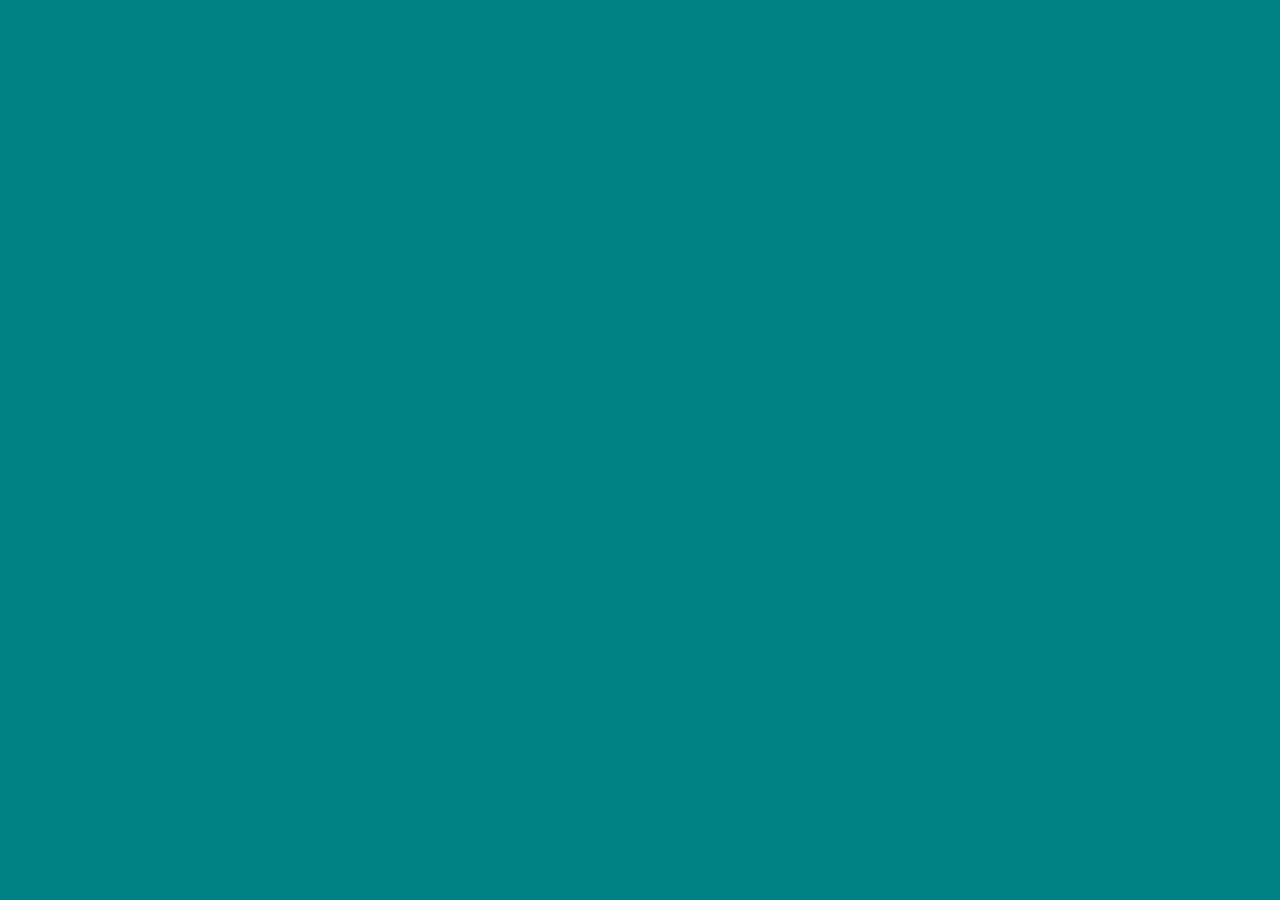
==== 2020-10-12 Text Animation/index.html @ 243e6b27 "initial commit" ====
<!DOCTYPE html>
<html lang="en">

<head>
    <meta charset="UTF-8">
    <meta name="viewport" content="width=device-width, initial-scale=1.0">
    <link rel="stylesheet" href="styles.css">
    <title>Text Animation</title>
    <script>
    document.write('<script src="http://' + (location.host || 'localhost').split(':')[0] + ':35729/livereload.js?snipver=1"></' + 'script>')
    </script>
    <link href="https://fonts.googleapis.com/css2?family=Staatliches&display=swap" rel="stylesheet">
</head>

<body>
    <!--     <svg width="80%" viewBox="0 0 77 25" fill="none" xmlns="http://www.w3.org/2000/svg" class="title2">
        <path d="M12.6 23L8.22 15.05H6.99V23H1.86V1.94H10.47C12.13 1.94 13.54 2.23 14.7 2.81C15.88 3.39 16.76 4.19 17.34 5.21C17.92 6.21 18.21 7.33 18.21 8.57C18.21 9.97 17.81 11.22 17.01 12.32C16.23 13.42 15.07 14.2 13.53 14.66L18.39 23H12.6ZM6.99 11.42H10.17C11.11 11.42 11.81 11.19 12.27 10.73C12.75 10.27 12.99 9.62 12.99 8.78C12.99 7.98 12.75 7.35 12.27 6.89C11.81 6.43 11.11 6.2 10.17 6.2H6.99V11.42Z"/>
        <path d="M26.5603 1.94V23H21.4303V1.94H26.5603Z" />
        <path d="M37.898 23.21C36.358 23.21 34.978 22.96 33.758 22.46C32.538 21.96 31.558 21.22 30.818 20.24C30.098 19.26 29.718 18.08 29.678 16.7H35.138C35.218 17.48 35.488 18.08 35.948 18.5C36.408 18.9 37.008 19.1 37.748 19.1C38.508 19.1 39.108 18.93 39.548 18.59C39.988 18.23 40.208 17.74 40.208 17.12C40.208 16.6 40.028 16.17 39.668 15.83C39.328 15.49 38.898 15.21 38.378 14.99C37.878 14.77 37.158 14.52 36.218 14.24C34.858 13.82 33.748 13.4 32.888 12.98C32.028 12.56 31.288 11.94 30.668 11.12C30.048 10.3 29.738 9.23 29.738 7.91C29.738 5.95 30.448 4.42 31.868 3.32C33.288 2.2 35.138 1.64 37.418 1.64C39.738 1.64 41.608 2.2 43.028 3.32C44.448 4.42 45.208 5.96 45.308 7.94H39.758C39.718 7.26 39.468 6.73 39.008 6.35C38.548 5.95 37.958 5.75 37.238 5.75C36.618 5.75 36.118 5.92 35.738 6.26C35.358 6.58 35.168 7.05 35.168 7.67C35.168 8.35 35.488 8.88 36.128 9.26C36.768 9.64 37.768 10.05 39.128 10.49C40.488 10.95 41.588 11.39 42.428 11.81C43.288 12.23 44.028 12.84 44.648 13.64C45.268 14.44 45.578 15.47 45.578 16.73C45.578 17.93 45.268 19.02 44.648 20C44.048 20.98 43.168 21.76 42.008 22.34C40.848 22.92 39.478 23.21 37.898 23.21Z" />
        <path d="M66.975 1.94V23H61.845V14.33H53.865V23H48.735V1.94H53.865V10.19H61.845V1.94H66.975Z"/>
        <path d="M75.8084 1.94V23H70.6784V1.94H75.8084Z" />        
    </svg>
 -->
    <svg class="title2" width="80%" viewBox="0 0 200 70" fill="none" xmlns="http://www.w3.org/2000/svg">
        <path d="M1.70996 18.9951C1.70996 19.4834 2.19824 20.1344 3.1748 20.9482C4.16764 21.762 4.66406 22.527 4.66406 23.2432V49H1.44141V16.2607V3.61426C1.42513 2.94694 1.38444 2.62956 1.31934 2.66211C1.2054 2.77604 1.12402 2.83301 1.0752 2.83301C1.02637 2.83301 1.02637 2.77604 1.0752 2.66211C1.12402 2.54818 1.15658 2.41797 1.17285 2.27148C1.17285 2.15755 1.12402 2.06803 1.02637 2.00293C0.928711 1.93783 0.928711 1.79134 1.02637 1.56348C1.15658 1.25423 1.32747 1.01009 1.53906 0.831055C1.65299 0.733398 1.75065 0.68457 1.83203 0.68457C2.01107 0.68457 2.15755 0.863607 2.27148 1.22168C2.30404 1.41699 2.28776 1.55534 2.22266 1.63672C2.125 1.75065 2.07617 1.88086 2.07617 2.02734C2.09245 2.32031 2.10059 2.54004 2.10059 2.68652C2.11686 3.02832 2.03548 3.1748 1.85645 3.12598L1.70996 18.9951Z" />
        <path d="M21.0479 29.2734H21.2432C25.1331 29.2734 27.6803 28.3457 28.8848 26.4902C29.5033 25.5299 29.8125 24.4476 29.8125 23.2432C29.8125 22.0876 29.5033 21.0296 28.8848 20.0693C28.2663 19.1253 27.4281 18.4417 26.3701 18.0186C25.3285 17.5954 23.6032 17.3838 21.1943 17.3838H15.0176V29.2246L21.0479 29.2734ZM70.7549 60.792C70.3968 60.792 70.1771 60.735 70.0957 60.6211C70.0469 60.5723 70.0225 60.5234 70.0225 60.4746C69.9736 60.3281 70.112 60.2223 70.4375 60.1572C70.3561 60.0921 64.9362 60.0352 54.1777 59.9863C51.8665 60.0026 50.0192 59.8968 48.6357 59.6689C45.9014 59.2132 43.11 58.1227 40.2617 56.3975C36.3066 53.7282 32.376 50.1637 28.4697 45.7041L17.0195 32.667H15.0176V48.9268H11.5508V13.9414H18.5088C22.3988 13.9414 25.0355 14.096 26.4189 14.4053C28.5674 14.9098 30.2764 15.9515 31.5459 17.5303C32.7992 19.1253 33.4258 21.0296 33.4258 23.2432C33.4258 27.2308 31.6924 29.9896 28.2256 31.5195C26.5492 32.2682 24.238 32.6507 21.292 32.667L29.6172 43.3115C34.321 49.0081 37.9098 52.8005 40.3838 54.6885C43.2158 56.7881 45.7793 58.1553 48.0742 58.79C49.7832 59.2946 51.8177 59.5469 54.1777 59.5469L70.5107 59.8154C70.5107 59.7178 70.1771 59.6364 69.5098 59.5713C69.526 59.4085 69.9411 59.3516 70.7549 59.4004C70.8851 59.4004 71.1455 59.3678 71.5361 59.3027C71.8291 59.2539 72.057 59.262 72.2197 59.3271C72.7406 59.5225 73.0091 59.7666 73.0254 60.0596C72.8789 59.9456 72.7406 59.8887 72.6104 59.8887C72.4801 59.8887 72.3581 59.9456 72.2441 60.0596C71.7721 60.5316 71.2757 60.7757 70.7549 60.792Z" />
        <path d="M40.2881 18.9951C40.2881 19.4834 40.7764 20.1344 41.7529 20.9482C42.7458 21.762 43.2422 22.527 43.2422 23.2432V49H40.0195V16.2607V3.61426C40.0033 2.94694 39.9626 2.62956 39.8975 2.66211C39.7835 2.77604 39.7021 2.83301 39.6533 2.83301C39.6045 2.83301 39.6045 2.77604 39.6533 2.66211C39.7021 2.54818 39.7347 2.41797 39.751 2.27148C39.751 2.15755 39.7021 2.06803 39.6045 2.00293C39.5068 1.93783 39.5068 1.79134 39.6045 1.56348C39.7347 1.25423 39.9056 1.01009 40.1172 0.831055C40.2311 0.733398 40.3288 0.68457 40.4102 0.68457C40.5892 0.68457 40.7357 0.863607 40.8496 1.22168C40.8822 1.41699 40.8659 1.55534 40.8008 1.63672C40.7031 1.75065 40.6543 1.88086 40.6543 2.02734C40.6706 2.32031 40.6787 2.54004 40.6787 2.68652C40.695 3.02832 40.6136 3.1748 40.4346 3.12598L40.2881 18.9951Z" />
        <path d="M91.0957 11.6709C91.2747 11.7523 91.3887 11.8499 91.4375 11.9639C91.291 11.9313 91.1364 11.915 90.9736 11.915C90.5179 11.915 90.0296 12.0452 89.5088 12.3057C88.7601 12.68 88.2962 12.8672 88.1172 12.8672C87.873 12.8672 87.751 12.8184 87.751 12.7207C87.7673 12.5254 87.8568 12.3789 88.0195 12.2812C83.625 12.0697 79.2223 12.0615 74.8115 12.2568C70.5146 12.4033 67.4222 11.9395 65.5342 10.8652C61.2861 8.4401 57.9902 7.29264 55.6465 7.42285C50.3242 7.4554 47.6549 10.2793 47.6387 15.8945C48.306 19.4915 49.3558 21.1924 50.7881 20.9971C51.2764 20.6227 51.6019 19.988 51.7646 19.0928C52.3018 17.0908 53.5794 15.5446 55.5977 14.4541C56.8997 13.7542 58.3158 13.4043 59.8457 13.4043C63.1497 13.4043 66.1771 15.2923 68.9277 19.0684L66.1201 21.2168C65.0622 19.8171 64.167 18.8242 63.4346 18.2383C62.3278 17.3757 61.1071 16.9443 59.7725 16.9443C58.4378 16.9443 57.3229 17.3431 56.4277 18.1406C55.4837 18.9544 55.0117 20.0205 55.0117 21.3389C55.0117 22.9014 55.7441 24.4069 57.209 25.8555C57.6322 26.2624 59.1214 27.418 61.6768 29.3223C64.0368 31.0638 65.7946 32.6344 66.9502 34.0342C68.6755 36.1175 69.5381 38.2497 69.5381 40.4307C69.5381 43.0511 68.5452 45.2728 66.5596 47.0957C64.639 48.8698 62.3604 49.7568 59.7236 49.7568C55.4105 49.7568 51.9193 47.3154 49.25 42.4326L52.2041 40.6748C54.2712 44.4671 56.6719 46.3633 59.4062 46.3633C61.9779 46.3633 63.8415 45.3704 64.9971 43.3848C65.5342 42.4733 65.8027 41.5049 65.8027 40.4795C65.8027 39.3239 65.4121 38.1927 64.6309 37.0859C63.6055 35.6211 61.7012 33.8551 58.918 31.7881C56.3464 29.7699 54.4339 28.1178 53.1807 26.832C49.2419 23.2839 47.1911 19.5973 47.0283 15.7725C47.0609 9.94564 49.9743 6.97526 55.7686 6.86133C58.2913 6.79622 61.5954 7.9681 65.6807 10.377C67.4385 11.4023 70.4495 11.8825 74.7139 11.8174C79.2549 11.6221 83.7633 11.6628 88.2393 11.9395C88.2393 11.8906 88.2393 11.8337 88.2393 11.7686C88.2393 11.6546 88.3695 11.557 88.6299 11.4756C89.4762 11.2965 90.2982 11.3617 91.0957 11.6709Z" />
        <path d="M115.978 34.2051L110.069 21.6074L104.112 34.2051H115.978ZM145.299 10.084C145.283 10.0514 145.25 10.0026 145.201 9.9375C145.136 9.83984 144.99 9.84798 144.762 9.96191C143.427 10.5316 142.564 10.6048 142.174 10.1816C142.076 10.0189 142.092 9.8724 142.223 9.74219C142.337 9.66081 142.394 9.61198 142.394 9.5957C141.889 9.38411 135.672 9.32715 123.741 9.4248C121.414 9.48991 119.29 9.80729 117.369 10.377C114.993 10.9954 112.958 10.2061 111.266 8.00879C110.745 7.30892 109.915 7.0485 108.775 7.22754C107.457 7.53678 106.741 8.42383 106.627 9.88867C106.578 10.849 107.058 11.3861 108.067 11.5C109.614 11.8581 110.525 12.7126 110.802 14.0635C110.688 14.3239 110.68 14.5924 110.777 14.8691L126.695 49H122.96L117.516 37.5742H102.55L97.1299 49H93.248L109.63 14.3564C110.118 13.1683 109.581 12.3464 108.019 11.8906C106.847 11.7441 106.269 11.0687 106.285 9.86426C106.383 8.23665 107.213 7.24382 108.775 6.88574C109.98 6.70671 110.891 7.00781 111.51 7.78906C113.089 9.90495 115.001 10.6618 117.247 10.0596C119.168 9.47363 121.316 9.16439 123.692 9.13184C135.672 9.13184 141.946 9.18066 142.516 9.27832C143.004 9.3597 143.419 9.40039 143.761 9.40039C143.972 9.40039 144.16 9.38411 144.322 9.35156C144.387 9.33529 144.444 9.32715 144.493 9.32715C144.688 9.32715 144.876 9.4248 145.055 9.62012C145.201 9.81543 145.283 9.97005 145.299 10.084Z" />
        <path d="M141.81 29.2734H142.005C145.895 29.2734 148.442 28.3457 149.646 26.4902C150.265 25.5299 150.574 24.4476 150.574 23.2432C150.574 22.0876 150.265 21.0296 149.646 20.0693C149.028 19.1253 148.19 18.4417 147.132 18.0186C146.09 17.5954 144.365 17.3838 141.956 17.3838H135.779V29.2246L141.81 29.2734ZM191.517 60.792C191.159 60.792 190.939 60.735 190.857 60.6211C190.809 60.5723 190.784 60.5234 190.784 60.4746C190.735 60.3281 190.874 60.2223 191.199 60.1572C191.118 60.0921 185.698 60.0352 174.939 59.9863C172.628 60.0026 170.781 59.8968 169.397 59.6689C166.663 59.2132 163.872 58.1227 161.023 56.3975C157.068 53.7282 153.138 50.1637 149.231 45.7041L137.781 32.667H135.779V48.9268H132.312V13.9414H139.271C143.16 13.9414 145.797 14.096 147.181 14.4053C149.329 14.9098 151.038 15.9515 152.308 17.5303C153.561 19.1253 154.188 21.0296 154.188 23.2432C154.188 27.2308 152.454 29.9896 148.987 31.5195C147.311 32.2682 145 32.6507 142.054 32.667L150.379 43.3115C155.083 49.0081 158.672 52.8005 161.146 54.6885C163.978 56.7881 166.541 58.1553 168.836 58.79C170.545 59.2946 172.579 59.5469 174.939 59.5469L191.272 59.8154C191.272 59.7178 190.939 59.6364 190.271 59.5713C190.288 59.4085 190.703 59.3516 191.517 59.4004C191.647 59.4004 191.907 59.3678 192.298 59.3027C192.591 59.2539 192.819 59.262 192.981 59.3271C193.502 59.5225 193.771 59.7666 193.787 60.0596C193.641 59.9456 193.502 59.8887 193.372 59.8887C193.242 59.8887 193.12 59.9456 193.006 60.0596C192.534 60.5316 192.037 60.7757 191.517 60.792Z" />
        <path d="M180.874 13.9414V17.5303H172.72V51.4902C172.687 52.7598 172.663 53.7282 172.646 54.3955C172.614 55.7139 172.858 57.5693 173.379 59.9619V59.9375C173.59 61.5977 173.338 62.4521 172.622 62.501C172.118 62.5173 171.808 62.4196 171.694 62.208C171.662 61.7686 171.434 61.5814 171.011 61.6465C170.506 61.972 170.01 62.0046 169.521 61.7441C168.757 61.2396 167.235 60.9548 164.956 60.8896C141.73 61.1012 127.668 61.0605 122.769 60.7676C123.68 60.4258 125.283 60.0596 127.578 59.6689L127.114 60.5479L138.101 60.6455C156.916 60.5153 166.689 60.3444 167.422 60.1328C169.57 59.8236 170.669 58.8307 170.718 57.1543C170.701 55.1035 170.116 53.7201 168.96 53.0039L168.936 17.5303H160.684V13.9414H180.874Z" />
    </svg>
</body>

</html>
---- 2020-10-12 Text Animation/styles.css ----
*,
*::before,
*::after {
    margin: 0;
    padding: 0;
    box-sizing: border-box;
}


:root {
    --curved-shadow: 0 2px 18px rgba(0, 0, 0, 0.5);
    --box-size: 600px;
    --delay: 300ms;
}

body {
    background-color: teal;
    display: flex;
    flex-direction: column;
    justify-content: center;
    align-items: center;
    height: 100vh;
    font-family: "Staatliches", sans-serif;
    letter-spacing: 0.2em;
}

.title2,
svg {
    fill: transparent;
    animation: fillAnimation .8s forwards 4s;
}


.title2 path,
svg path {
    stroke: transparent;
    animation: strokeAnimation 3.5s forwards cubic-bezier(0, 0.59, 1, 0.39);
    animation: strokeAnimation 3.5s forwards ease;

}


.title2 path:nth-child(2) {
    animation-delay: calc(var(--delay) * 1);
}

.title2 path:nth-child(3) {
    animation-delay: calc(var(--delay) * 2);
}

.title2 path:nth-child(4) {
    animation-delay: calc(var(--delay) * 3);
}

.title2 path:nth-child(5) {
    animation-delay: calc(var(--delay) * 4);
}

.title2 path:nth-child(6) {
    animation-delay: calc(var(--delay) * 5);
}

.title2 path:nth-child(7) {
    animation-delay: calc(var(--delay) * 6);
}

@keyframes strokeAnimation {
    0% {
        stroke: gold;
        stroke-dasharray: 0 60%;
        stroke-dashoffset: 10%;
        stroke: transparent;
    }

    100% {
        stroke-dasharray: 60% 0;
        stroke-dashoffset: -10%;
        stroke: gold;
    }
}


@keyframes fillAnimation {
    to {
        fill: gold;
    }
}
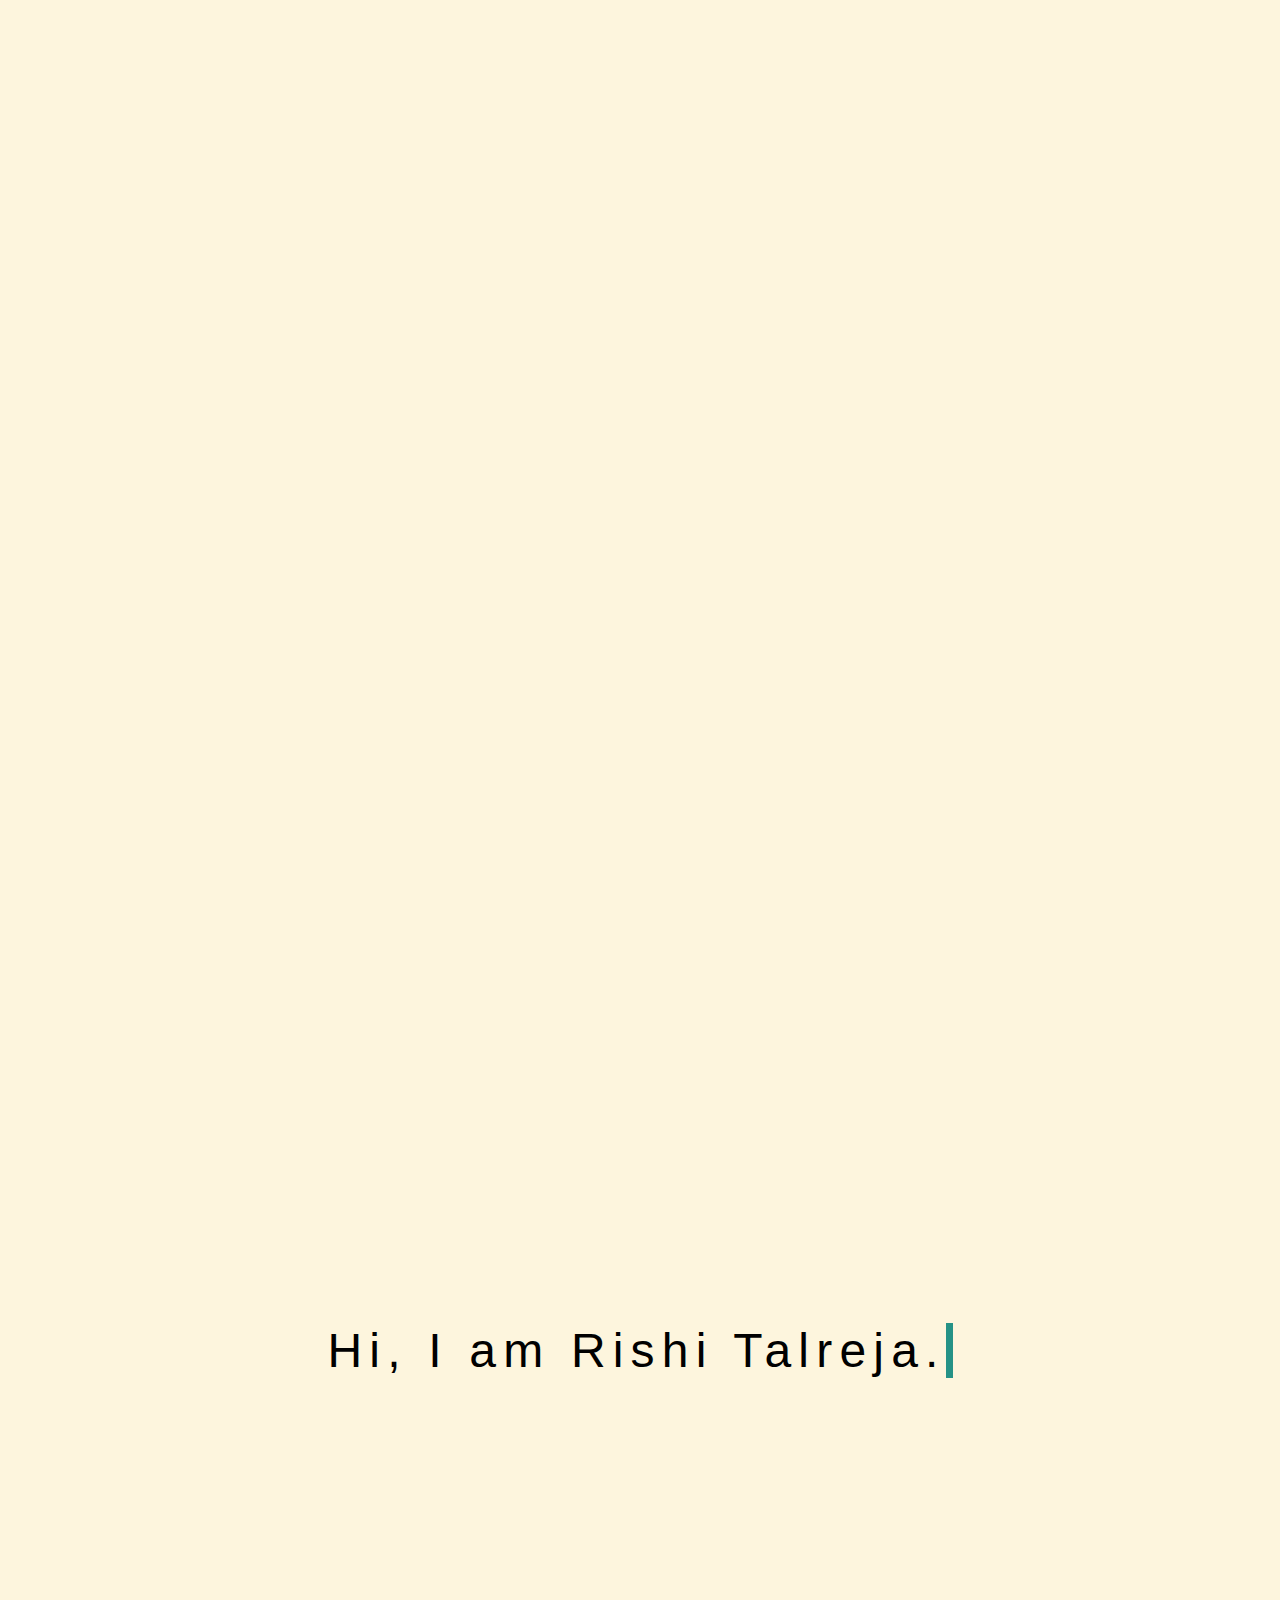
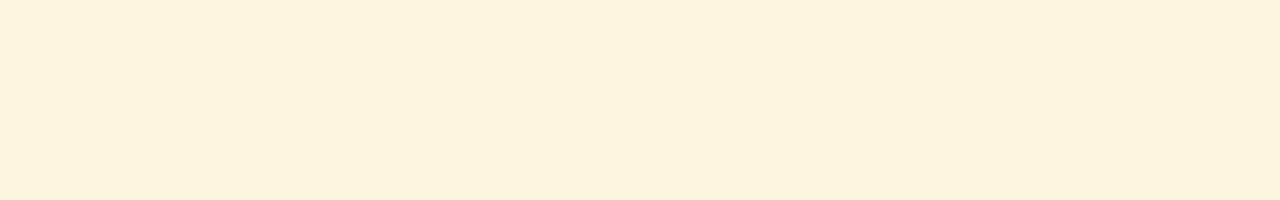
==== commit 197baf6e: "Updated" ====
--- a/2020-10-12 Text Animation/index.html
+++ b/2020-10-12 Text Animation/index.html
@@ -9,27 +9,26 @@
     <script>
     document.write('<script src="http://' + (location.host || 'localhost').split(':')[0] + ':35729/livereload.js?snipver=1"></' + 'script>')
     </script>
-    <link href="https://fonts.googleapis.com/css2?family=Staatliches&display=swap" rel="stylesheet">
+    <link href="https://fonts.googleapis.com/css2?family=Pacifico&display=swap" rel="stylesheet">
+    <!-- <link href="https://fonts.googleapis.com/css2?family=Staatliches&display=swap" rel="stylesheet"> -->
 </head>
 
 <body>
-    <!--     <svg width="80%" viewBox="0 0 77 25" fill="none" xmlns="http://www.w3.org/2000/svg" class="title2">
-        <path d="M12.6 23L8.22 15.05H6.99V23H1.86V1.94H10.47C12.13 1.94 13.54 2.23 14.7 2.81C15.88 3.39 16.76 4.19 17.34 5.21C17.92 6.21 18.21 7.33 18.21 8.57C18.21 9.97 17.81 11.22 17.01 12.32C16.23 13.42 15.07 14.2 13.53 14.66L18.39 23H12.6ZM6.99 11.42H10.17C11.11 11.42 11.81 11.19 12.27 10.73C12.75 10.27 12.99 9.62 12.99 8.78C12.99 7.98 12.75 7.35 12.27 6.89C11.81 6.43 11.11 6.2 10.17 6.2H6.99V11.42Z"/>
-        <path d="M26.5603 1.94V23H21.4303V1.94H26.5603Z" />
-        <path d="M37.898 23.21C36.358 23.21 34.978 22.96 33.758 22.46C32.538 21.96 31.558 21.22 30.818 20.24C30.098 19.26 29.718 18.08 29.678 16.7H35.138C35.218 17.48 35.488 18.08 35.948 18.5C36.408 18.9 37.008 19.1 37.748 19.1C38.508 19.1 39.108 18.93 39.548 18.59C39.988 18.23 40.208 17.74 40.208 17.12C40.208 16.6 40.028 16.17 39.668 15.83C39.328 15.49 38.898 15.21 38.378 14.99C37.878 14.77 37.158 14.52 36.218 14.24C34.858 13.82 33.748 13.4 32.888 12.98C32.028 12.56 31.288 11.94 30.668 11.12C30.048 10.3 29.738 9.23 29.738 7.91C29.738 5.95 30.448 4.42 31.868 3.32C33.288 2.2 35.138 1.64 37.418 1.64C39.738 1.64 41.608 2.2 43.028 3.32C44.448 4.42 45.208 5.96 45.308 7.94H39.758C39.718 7.26 39.468 6.73 39.008 6.35C38.548 5.95 37.958 5.75 37.238 5.75C36.618 5.75 36.118 5.92 35.738 6.26C35.358 6.58 35.168 7.05 35.168 7.67C35.168 8.35 35.488 8.88 36.128 9.26C36.768 9.64 37.768 10.05 39.128 10.49C40.488 10.95 41.588 11.39 42.428 11.81C43.288 12.23 44.028 12.84 44.648 13.64C45.268 14.44 45.578 15.47 45.578 16.73C45.578 17.93 45.268 19.02 44.648 20C44.048 20.98 43.168 21.76 42.008 22.34C40.848 22.92 39.478 23.21 37.898 23.21Z" />
-        <path d="M66.975 1.94V23H61.845V14.33H53.865V23H48.735V1.94H53.865V10.19H61.845V1.94H66.975Z"/>
-        <path d="M75.8084 1.94V23H70.6784V1.94H75.8084Z" />        
-    </svg>
- -->
-    <svg class="title2" width="80%" viewBox="0 0 200 70" fill="none" xmlns="http://www.w3.org/2000/svg">
-        <path d="M1.70996 18.9951C1.70996 19.4834 2.19824 20.1344 3.1748 20.9482C4.16764 21.762 4.66406 22.527 4.66406 23.2432V49H1.44141V16.2607V3.61426C1.42513 2.94694 1.38444 2.62956 1.31934 2.66211C1.2054 2.77604 1.12402 2.83301 1.0752 2.83301C1.02637 2.83301 1.02637 2.77604 1.0752 2.66211C1.12402 2.54818 1.15658 2.41797 1.17285 2.27148C1.17285 2.15755 1.12402 2.06803 1.02637 2.00293C0.928711 1.93783 0.928711 1.79134 1.02637 1.56348C1.15658 1.25423 1.32747 1.01009 1.53906 0.831055C1.65299 0.733398 1.75065 0.68457 1.83203 0.68457C2.01107 0.68457 2.15755 0.863607 2.27148 1.22168C2.30404 1.41699 2.28776 1.55534 2.22266 1.63672C2.125 1.75065 2.07617 1.88086 2.07617 2.02734C2.09245 2.32031 2.10059 2.54004 2.10059 2.68652C2.11686 3.02832 2.03548 3.1748 1.85645 3.12598L1.70996 18.9951Z" />
-        <path d="M21.0479 29.2734H21.2432C25.1331 29.2734 27.6803 28.3457 28.8848 26.4902C29.5033 25.5299 29.8125 24.4476 29.8125 23.2432C29.8125 22.0876 29.5033 21.0296 28.8848 20.0693C28.2663 19.1253 27.4281 18.4417 26.3701 18.0186C25.3285 17.5954 23.6032 17.3838 21.1943 17.3838H15.0176V29.2246L21.0479 29.2734ZM70.7549 60.792C70.3968 60.792 70.1771 60.735 70.0957 60.6211C70.0469 60.5723 70.0225 60.5234 70.0225 60.4746C69.9736 60.3281 70.112 60.2223 70.4375 60.1572C70.3561 60.0921 64.9362 60.0352 54.1777 59.9863C51.8665 60.0026 50.0192 59.8968 48.6357 59.6689C45.9014 59.2132 43.11 58.1227 40.2617 56.3975C36.3066 53.7282 32.376 50.1637 28.4697 45.7041L17.0195 32.667H15.0176V48.9268H11.5508V13.9414H18.5088C22.3988 13.9414 25.0355 14.096 26.4189 14.4053C28.5674 14.9098 30.2764 15.9515 31.5459 17.5303C32.7992 19.1253 33.4258 21.0296 33.4258 23.2432C33.4258 27.2308 31.6924 29.9896 28.2256 31.5195C26.5492 32.2682 24.238 32.6507 21.292 32.667L29.6172 43.3115C34.321 49.0081 37.9098 52.8005 40.3838 54.6885C43.2158 56.7881 45.7793 58.1553 48.0742 58.79C49.7832 59.2946 51.8177 59.5469 54.1777 59.5469L70.5107 59.8154C70.5107 59.7178 70.1771 59.6364 69.5098 59.5713C69.526 59.4085 69.9411 59.3516 70.7549 59.4004C70.8851 59.4004 71.1455 59.3678 71.5361 59.3027C71.8291 59.2539 72.057 59.262 72.2197 59.3271C72.7406 59.5225 73.0091 59.7666 73.0254 60.0596C72.8789 59.9456 72.7406 59.8887 72.6104 59.8887C72.4801 59.8887 72.3581 59.9456 72.2441 60.0596C71.7721 60.5316 71.2757 60.7757 70.7549 60.792Z" />
-        <path d="M40.2881 18.9951C40.2881 19.4834 40.7764 20.1344 41.7529 20.9482C42.7458 21.762 43.2422 22.527 43.2422 23.2432V49H40.0195V16.2607V3.61426C40.0033 2.94694 39.9626 2.62956 39.8975 2.66211C39.7835 2.77604 39.7021 2.83301 39.6533 2.83301C39.6045 2.83301 39.6045 2.77604 39.6533 2.66211C39.7021 2.54818 39.7347 2.41797 39.751 2.27148C39.751 2.15755 39.7021 2.06803 39.6045 2.00293C39.5068 1.93783 39.5068 1.79134 39.6045 1.56348C39.7347 1.25423 39.9056 1.01009 40.1172 0.831055C40.2311 0.733398 40.3288 0.68457 40.4102 0.68457C40.5892 0.68457 40.7357 0.863607 40.8496 1.22168C40.8822 1.41699 40.8659 1.55534 40.8008 1.63672C40.7031 1.75065 40.6543 1.88086 40.6543 2.02734C40.6706 2.32031 40.6787 2.54004 40.6787 2.68652C40.695 3.02832 40.6136 3.1748 40.4346 3.12598L40.2881 18.9951Z" />
-        <path d="M91.0957 11.6709C91.2747 11.7523 91.3887 11.8499 91.4375 11.9639C91.291 11.9313 91.1364 11.915 90.9736 11.915C90.5179 11.915 90.0296 12.0452 89.5088 12.3057C88.7601 12.68 88.2962 12.8672 88.1172 12.8672C87.873 12.8672 87.751 12.8184 87.751 12.7207C87.7673 12.5254 87.8568 12.3789 88.0195 12.2812C83.625 12.0697 79.2223 12.0615 74.8115 12.2568C70.5146 12.4033 67.4222 11.9395 65.5342 10.8652C61.2861 8.4401 57.9902 7.29264 55.6465 7.42285C50.3242 7.4554 47.6549 10.2793 47.6387 15.8945C48.306 19.4915 49.3558 21.1924 50.7881 20.9971C51.2764 20.6227 51.6019 19.988 51.7646 19.0928C52.3018 17.0908 53.5794 15.5446 55.5977 14.4541C56.8997 13.7542 58.3158 13.4043 59.8457 13.4043C63.1497 13.4043 66.1771 15.2923 68.9277 19.0684L66.1201 21.2168C65.0622 19.8171 64.167 18.8242 63.4346 18.2383C62.3278 17.3757 61.1071 16.9443 59.7725 16.9443C58.4378 16.9443 57.3229 17.3431 56.4277 18.1406C55.4837 18.9544 55.0117 20.0205 55.0117 21.3389C55.0117 22.9014 55.7441 24.4069 57.209 25.8555C57.6322 26.2624 59.1214 27.418 61.6768 29.3223C64.0368 31.0638 65.7946 32.6344 66.9502 34.0342C68.6755 36.1175 69.5381 38.2497 69.5381 40.4307C69.5381 43.0511 68.5452 45.2728 66.5596 47.0957C64.639 48.8698 62.3604 49.7568 59.7236 49.7568C55.4105 49.7568 51.9193 47.3154 49.25 42.4326L52.2041 40.6748C54.2712 44.4671 56.6719 46.3633 59.4062 46.3633C61.9779 46.3633 63.8415 45.3704 64.9971 43.3848C65.5342 42.4733 65.8027 41.5049 65.8027 40.4795C65.8027 39.3239 65.4121 38.1927 64.6309 37.0859C63.6055 35.6211 61.7012 33.8551 58.918 31.7881C56.3464 29.7699 54.4339 28.1178 53.1807 26.832C49.2419 23.2839 47.1911 19.5973 47.0283 15.7725C47.0609 9.94564 49.9743 6.97526 55.7686 6.86133C58.2913 6.79622 61.5954 7.9681 65.6807 10.377C67.4385 11.4023 70.4495 11.8825 74.7139 11.8174C79.2549 11.6221 83.7633 11.6628 88.2393 11.9395C88.2393 11.8906 88.2393 11.8337 88.2393 11.7686C88.2393 11.6546 88.3695 11.557 88.6299 11.4756C89.4762 11.2965 90.2982 11.3617 91.0957 11.6709Z" />
-        <path d="M115.978 34.2051L110.069 21.6074L104.112 34.2051H115.978ZM145.299 10.084C145.283 10.0514 145.25 10.0026 145.201 9.9375C145.136 9.83984 144.99 9.84798 144.762 9.96191C143.427 10.5316 142.564 10.6048 142.174 10.1816C142.076 10.0189 142.092 9.8724 142.223 9.74219C142.337 9.66081 142.394 9.61198 142.394 9.5957C141.889 9.38411 135.672 9.32715 123.741 9.4248C121.414 9.48991 119.29 9.80729 117.369 10.377C114.993 10.9954 112.958 10.2061 111.266 8.00879C110.745 7.30892 109.915 7.0485 108.775 7.22754C107.457 7.53678 106.741 8.42383 106.627 9.88867C106.578 10.849 107.058 11.3861 108.067 11.5C109.614 11.8581 110.525 12.7126 110.802 14.0635C110.688 14.3239 110.68 14.5924 110.777 14.8691L126.695 49H122.96L117.516 37.5742H102.55L97.1299 49H93.248L109.63 14.3564C110.118 13.1683 109.581 12.3464 108.019 11.8906C106.847 11.7441 106.269 11.0687 106.285 9.86426C106.383 8.23665 107.213 7.24382 108.775 6.88574C109.98 6.70671 110.891 7.00781 111.51 7.78906C113.089 9.90495 115.001 10.6618 117.247 10.0596C119.168 9.47363 121.316 9.16439 123.692 9.13184C135.672 9.13184 141.946 9.18066 142.516 9.27832C143.004 9.3597 143.419 9.40039 143.761 9.40039C143.972 9.40039 144.16 9.38411 144.322 9.35156C144.387 9.33529 144.444 9.32715 144.493 9.32715C144.688 9.32715 144.876 9.4248 145.055 9.62012C145.201 9.81543 145.283 9.97005 145.299 10.084Z" />
-        <path d="M141.81 29.2734H142.005C145.895 29.2734 148.442 28.3457 149.646 26.4902C150.265 25.5299 150.574 24.4476 150.574 23.2432C150.574 22.0876 150.265 21.0296 149.646 20.0693C149.028 19.1253 148.19 18.4417 147.132 18.0186C146.09 17.5954 144.365 17.3838 141.956 17.3838H135.779V29.2246L141.81 29.2734ZM191.517 60.792C191.159 60.792 190.939 60.735 190.857 60.6211C190.809 60.5723 190.784 60.5234 190.784 60.4746C190.735 60.3281 190.874 60.2223 191.199 60.1572C191.118 60.0921 185.698 60.0352 174.939 59.9863C172.628 60.0026 170.781 59.8968 169.397 59.6689C166.663 59.2132 163.872 58.1227 161.023 56.3975C157.068 53.7282 153.138 50.1637 149.231 45.7041L137.781 32.667H135.779V48.9268H132.312V13.9414H139.271C143.16 13.9414 145.797 14.096 147.181 14.4053C149.329 14.9098 151.038 15.9515 152.308 17.5303C153.561 19.1253 154.188 21.0296 154.188 23.2432C154.188 27.2308 152.454 29.9896 148.987 31.5195C147.311 32.2682 145 32.6507 142.054 32.667L150.379 43.3115C155.083 49.0081 158.672 52.8005 161.146 54.6885C163.978 56.7881 166.541 58.1553 168.836 58.79C170.545 59.2946 172.579 59.5469 174.939 59.5469L191.272 59.8154C191.272 59.7178 190.939 59.6364 190.271 59.5713C190.288 59.4085 190.703 59.3516 191.517 59.4004C191.647 59.4004 191.907 59.3678 192.298 59.3027C192.591 59.2539 192.819 59.262 192.981 59.3271C193.502 59.5225 193.771 59.7666 193.787 60.0596C193.641 59.9456 193.502 59.8887 193.372 59.8887C193.242 59.8887 193.12 59.9456 193.006 60.0596C192.534 60.5316 192.037 60.7757 191.517 60.792Z" />
-        <path d="M180.874 13.9414V17.5303H172.72V51.4902C172.687 52.7598 172.663 53.7282 172.646 54.3955C172.614 55.7139 172.858 57.5693 173.379 59.9619V59.9375C173.59 61.5977 173.338 62.4521 172.622 62.501C172.118 62.5173 171.808 62.4196 171.694 62.208C171.662 61.7686 171.434 61.5814 171.011 61.6465C170.506 61.972 170.01 62.0046 169.521 61.7441C168.757 61.2396 167.235 60.9548 164.956 60.8896C141.73 61.1012 127.668 61.0605 122.769 60.7676C123.68 60.4258 125.283 60.0596 127.578 59.6689L127.114 60.5479L138.101 60.6455C156.916 60.5153 166.689 60.3444 167.422 60.1328C169.57 59.8236 170.669 58.8307 170.718 57.1543C170.701 55.1035 170.116 53.7201 168.96 53.0039L168.936 17.5303H160.684V13.9414H180.874Z" />
-    </svg>
+    <section class="page one">
+        <svg class="title" width="80%" viewBox="0 0 200 70" fill="none" xmlns="http://www.w3.org/2000/svg">
+            <path d="M1.70996 18.9951C1.70996 19.4834 2.19824 20.1344 3.1748 20.9482C4.16764 21.762 4.66406 22.527 4.66406 23.2432V49H1.44141V16.2607V3.61426C1.42513 2.94694 1.38444 2.62956 1.31934 2.66211C1.2054 2.77604 1.12402 2.83301 1.0752 2.83301C1.02637 2.83301 1.02637 2.77604 1.0752 2.66211C1.12402 2.54818 1.15658 2.41797 1.17285 2.27148C1.17285 2.15755 1.12402 2.06803 1.02637 2.00293C0.928711 1.93783 0.928711 1.79134 1.02637 1.56348C1.15658 1.25423 1.32747 1.01009 1.53906 0.831055C1.65299 0.733398 1.75065 0.68457 1.83203 0.68457C2.01107 0.68457 2.15755 0.863607 2.27148 1.22168C2.30404 1.41699 2.28776 1.55534 2.22266 1.63672C2.125 1.75065 2.07617 1.88086 2.07617 2.02734C2.09245 2.32031 2.10059 2.54004 2.10059 2.68652C2.11686 3.02832 2.03548 3.1748 1.85645 3.12598L1.70996 18.9951Z" />
+            <path d="M21.0479 29.2734H21.2432C25.1331 29.2734 27.6803 28.3457 28.8848 26.4902C29.5033 25.5299 29.8125 24.4476 29.8125 23.2432C29.8125 22.0876 29.5033 21.0296 28.8848 20.0693C28.2663 19.1253 27.4281 18.4417 26.3701 18.0186C25.3285 17.5954 23.6032 17.3838 21.1943 17.3838H15.0176V29.2246L21.0479 29.2734ZM70.7549 60.792C70.3968 60.792 70.1771 60.735 70.0957 60.6211C70.0469 60.5723 70.0225 60.5234 70.0225 60.4746C69.9736 60.3281 70.112 60.2223 70.4375 60.1572C70.3561 60.0921 64.9362 60.0352 54.1777 59.9863C51.8665 60.0026 50.0192 59.8968 48.6357 59.6689C45.9014 59.2132 43.11 58.1227 40.2617 56.3975C36.3066 53.7282 32.376 50.1637 28.4697 45.7041L17.0195 32.667H15.0176V48.9268H11.5508V13.9414H18.5088C22.3988 13.9414 25.0355 14.096 26.4189 14.4053C28.5674 14.9098 30.2764 15.9515 31.5459 17.5303C32.7992 19.1253 33.4258 21.0296 33.4258 23.2432C33.4258 27.2308 31.6924 29.9896 28.2256 31.5195C26.5492 32.2682 24.238 32.6507 21.292 32.667L29.6172 43.3115C34.321 49.0081 37.9098 52.8005 40.3838 54.6885C43.2158 56.7881 45.7793 58.1553 48.0742 58.79C49.7832 59.2946 51.8177 59.5469 54.1777 59.5469L70.5107 59.8154C70.5107 59.7178 70.1771 59.6364 69.5098 59.5713C69.526 59.4085 69.9411 59.3516 70.7549 59.4004C70.8851 59.4004 71.1455 59.3678 71.5361 59.3027C71.8291 59.2539 72.057 59.262 72.2197 59.3271C72.7406 59.5225 73.0091 59.7666 73.0254 60.0596C72.8789 59.9456 72.7406 59.8887 72.6104 59.8887C72.4801 59.8887 72.3581 59.9456 72.2441 60.0596C71.7721 60.5316 71.2757 60.7757 70.7549 60.792Z" />
+            <path d="M40.2881 18.9951C40.2881 19.4834 40.7764 20.1344 41.7529 20.9482C42.7458 21.762 43.2422 22.527 43.2422 23.2432V49H40.0195V16.2607V3.61426C40.0033 2.94694 39.9626 2.62956 39.8975 2.66211C39.7835 2.77604 39.7021 2.83301 39.6533 2.83301C39.6045 2.83301 39.6045 2.77604 39.6533 2.66211C39.7021 2.54818 39.7347 2.41797 39.751 2.27148C39.751 2.15755 39.7021 2.06803 39.6045 2.00293C39.5068 1.93783 39.5068 1.79134 39.6045 1.56348C39.7347 1.25423 39.9056 1.01009 40.1172 0.831055C40.2311 0.733398 40.3288 0.68457 40.4102 0.68457C40.5892 0.68457 40.7357 0.863607 40.8496 1.22168C40.8822 1.41699 40.8659 1.55534 40.8008 1.63672C40.7031 1.75065 40.6543 1.88086 40.6543 2.02734C40.6706 2.32031 40.6787 2.54004 40.6787 2.68652C40.695 3.02832 40.6136 3.1748 40.4346 3.12598L40.2881 18.9951Z" />
+            <path d="M91.0957 11.6709C91.2747 11.7523 91.3887 11.8499 91.4375 11.9639C91.291 11.9313 91.1364 11.915 90.9736 11.915C90.5179 11.915 90.0296 12.0452 89.5088 12.3057C88.7601 12.68 88.2962 12.8672 88.1172 12.8672C87.873 12.8672 87.751 12.8184 87.751 12.7207C87.7673 12.5254 87.8568 12.3789 88.0195 12.2812C83.625 12.0697 79.2223 12.0615 74.8115 12.2568C70.5146 12.4033 67.4222 11.9395 65.5342 10.8652C61.2861 8.4401 57.9902 7.29264 55.6465 7.42285C50.3242 7.4554 47.6549 10.2793 47.6387 15.8945C48.306 19.4915 49.3558 21.1924 50.7881 20.9971C51.2764 20.6227 51.6019 19.988 51.7646 19.0928C52.3018 17.0908 53.5794 15.5446 55.5977 14.4541C56.8997 13.7542 58.3158 13.4043 59.8457 13.4043C63.1497 13.4043 66.1771 15.2923 68.9277 19.0684L66.1201 21.2168C65.0622 19.8171 64.167 18.8242 63.4346 18.2383C62.3278 17.3757 61.1071 16.9443 59.7725 16.9443C58.4378 16.9443 57.3229 17.3431 56.4277 18.1406C55.4837 18.9544 55.0117 20.0205 55.0117 21.3389C55.0117 22.9014 55.7441 24.4069 57.209 25.8555C57.6322 26.2624 59.1214 27.418 61.6768 29.3223C64.0368 31.0638 65.7946 32.6344 66.9502 34.0342C68.6755 36.1175 69.5381 38.2497 69.5381 40.4307C69.5381 43.0511 68.5452 45.2728 66.5596 47.0957C64.639 48.8698 62.3604 49.7568 59.7236 49.7568C55.4105 49.7568 51.9193 47.3154 49.25 42.4326L52.2041 40.6748C54.2712 44.4671 56.6719 46.3633 59.4062 46.3633C61.9779 46.3633 63.8415 45.3704 64.9971 43.3848C65.5342 42.4733 65.8027 41.5049 65.8027 40.4795C65.8027 39.3239 65.4121 38.1927 64.6309 37.0859C63.6055 35.6211 61.7012 33.8551 58.918 31.7881C56.3464 29.7699 54.4339 28.1178 53.1807 26.832C49.2419 23.2839 47.1911 19.5973 47.0283 15.7725C47.0609 9.94564 49.9743 6.97526 55.7686 6.86133C58.2913 6.79622 61.5954 7.9681 65.6807 10.377C67.4385 11.4023 70.4495 11.8825 74.7139 11.8174C79.2549 11.6221 83.7633 11.6628 88.2393 11.9395C88.2393 11.8906 88.2393 11.8337 88.2393 11.7686C88.2393 11.6546 88.3695 11.557 88.6299 11.4756C89.4762 11.2965 90.2982 11.3617 91.0957 11.6709Z" />
+            <path d="M115.978 34.2051L110.069 21.6074L104.112 34.2051H115.978ZM145.299 10.084C145.283 10.0514 145.25 10.0026 145.201 9.9375C145.136 9.83984 144.99 9.84798 144.762 9.96191C143.427 10.5316 142.564 10.6048 142.174 10.1816C142.076 10.0189 142.092 9.8724 142.223 9.74219C142.337 9.66081 142.394 9.61198 142.394 9.5957C141.889 9.38411 135.672 9.32715 123.741 9.4248C121.414 9.48991 119.29 9.80729 117.369 10.377C114.993 10.9954 112.958 10.2061 111.266 8.00879C110.745 7.30892 109.915 7.0485 108.775 7.22754C107.457 7.53678 106.741 8.42383 106.627 9.88867C106.578 10.849 107.058 11.3861 108.067 11.5C109.614 11.8581 110.525 12.7126 110.802 14.0635C110.688 14.3239 110.68 14.5924 110.777 14.8691L126.695 49H122.96L117.516 37.5742H102.55L97.1299 49H93.248L109.63 14.3564C110.118 13.1683 109.581 12.3464 108.019 11.8906C106.847 11.7441 106.269 11.0687 106.285 9.86426C106.383 8.23665 107.213 7.24382 108.775 6.88574C109.98 6.70671 110.891 7.00781 111.51 7.78906C113.089 9.90495 115.001 10.6618 117.247 10.0596C119.168 9.47363 121.316 9.16439 123.692 9.13184C135.672 9.13184 141.946 9.18066 142.516 9.27832C143.004 9.3597 143.419 9.40039 143.761 9.40039C143.972 9.40039 144.16 9.38411 144.322 9.35156C144.387 9.33529 144.444 9.32715 144.493 9.32715C144.688 9.32715 144.876 9.4248 145.055 9.62012C145.201 9.81543 145.283 9.97005 145.299 10.084Z" />
+            <path d="M141.81 29.2734H142.005C145.895 29.2734 148.442 28.3457 149.646 26.4902C150.265 25.5299 150.574 24.4476 150.574 23.2432C150.574 22.0876 150.265 21.0296 149.646 20.0693C149.028 19.1253 148.19 18.4417 147.132 18.0186C146.09 17.5954 144.365 17.3838 141.956 17.3838H135.779V29.2246L141.81 29.2734ZM191.517 60.792C191.159 60.792 190.939 60.735 190.857 60.6211C190.809 60.5723 190.784 60.5234 190.784 60.4746C190.735 60.3281 190.874 60.2223 191.199 60.1572C191.118 60.0921 185.698 60.0352 174.939 59.9863C172.628 60.0026 170.781 59.8968 169.397 59.6689C166.663 59.2132 163.872 58.1227 161.023 56.3975C157.068 53.7282 153.138 50.1637 149.231 45.7041L137.781 32.667H135.779V48.9268H132.312V13.9414H139.271C143.16 13.9414 145.797 14.096 147.181 14.4053C149.329 14.9098 151.038 15.9515 152.308 17.5303C153.561 19.1253 154.188 21.0296 154.188 23.2432C154.188 27.2308 152.454 29.9896 148.987 31.5195C147.311 32.2682 145 32.6507 142.054 32.667L150.379 43.3115C155.083 49.0081 158.672 52.8005 161.146 54.6885C163.978 56.7881 166.541 58.1553 168.836 58.79C170.545 59.2946 172.579 59.5469 174.939 59.5469L191.272 59.8154C191.272 59.7178 190.939 59.6364 190.271 59.5713C190.288 59.4085 190.703 59.3516 191.517 59.4004C191.647 59.4004 191.907 59.3678 192.298 59.3027C192.591 59.2539 192.819 59.262 192.981 59.3271C193.502 59.5225 193.771 59.7666 193.787 60.0596C193.641 59.9456 193.502 59.8887 193.372 59.8887C193.242 59.8887 193.12 59.9456 193.006 60.0596C192.534 60.5316 192.037 60.7757 191.517 60.792Z" />
+            <path d="M180.874 13.9414V17.5303H172.72V51.4902C172.687 52.7598 172.663 53.7282 172.646 54.3955C172.614 55.7139 172.858 57.5693 173.379 59.9619V59.9375C173.59 61.5977 173.338 62.4521 172.622 62.501C172.118 62.5173 171.808 62.4196 171.694 62.208C171.662 61.7686 171.434 61.5814 171.011 61.6465C170.506 61.972 170.01 62.0046 169.521 61.7441C168.757 61.2396 167.235 60.9548 164.956 60.8896C141.73 61.1012 127.668 61.0605 122.769 60.7676C123.68 60.4258 125.283 60.0596 127.578 59.6689L127.114 60.5479L138.101 60.6455C156.916 60.5153 166.689 60.3444 167.422 60.1328C169.57 59.8236 170.669 58.8307 170.718 57.1543C170.701 55.1035 170.116 53.7201 168.96 53.0039L168.936 17.5303H160.684V13.9414H180.874Z" />
+        </svg>
+        <div class="down-arrow"></div>
+    </section>
+    <section class="page two">
+        <div class="iam">Hi, I am Rishi Talreja. </div>
+    </section>
 </body>
 
 </html>--- a/2020-10-12 Text Animation/styles.css
+++ b/2020-10-12 Text Animation/styles.css
@@ -6,67 +6,80 @@
     box-sizing: border-box;
 }
 
-
 :root {
-    --curved-shadow: 0 2px 18px rgba(0, 0, 0, 0.5);
-    --box-size: 600px;
-    --delay: 300ms;
+    --delay: 600ms;
+    --bg: #FDF5DD;
+    --teal: #259286;
+    --brown: #3e3230;
+    --body-font: 'Helvetica','Pacifico', cursive;
 }
 
 body {
-    background-color: teal;
-    display: flex;
-    flex-direction: column;
-    justify-content: center;
-    align-items: center;
-    height: 100vh;
-    font-family: "Staatliches", sans-serif;
-    letter-spacing: 0.2em;
+    background-color: var(--bg);
+    font-family: var(--body-font);
+    font-size: 3rem;
 }
 
-.title2,
-svg {
+.page {
+    min-height: 100vh;
+    display: grid;
+    place-items: center;
+    width: 100vw!important;
+}
+
+.page.one {
+    overflow: hidden;
+}
+
+.page div {
+    text-align: center;
+}
+
+.page.two {
+    width: max-content;
+}
+
+.title {
+    grid-row: 1 / 4;
     fill: transparent;
-    animation: fillAnimation .8s forwards 4s;
+    animation: fillAnimation .8s forwards calc(var(--delay) * 9);
 }
 
 
-.title2 path,
-svg path {
+.title path {
     stroke: transparent;
-    animation: strokeAnimation 3.5s forwards cubic-bezier(0, 0.59, 1, 0.39);
-    animation: strokeAnimation 3.5s forwards ease;
-
+    /* animation: strokeAnimation 3.5s forwards cubic-bezier(0, 0.59, 1, 0.39); */
+    animation: strokeAnimation 1.5s forwards ease-in-out;
 }
 
 
-.title2 path:nth-child(2) {
+.title path:nth-child(2) {
     animation-delay: calc(var(--delay) * 1);
 }
 
-.title2 path:nth-child(3) {
+.title path:nth-child(3) {
     animation-delay: calc(var(--delay) * 2);
 }
 
-.title2 path:nth-child(4) {
+.title path:nth-child(4) {
     animation-delay: calc(var(--delay) * 3);
 }
 
-.title2 path:nth-child(5) {
+.title path:nth-child(5) {
     animation-delay: calc(var(--delay) * 4);
 }
 
-.title2 path:nth-child(6) {
+.title path:nth-child(6) {
     animation-delay: calc(var(--delay) * 5);
 }
 
-.title2 path:nth-child(7) {
+.title path:nth-child(7) {
     animation-delay: calc(var(--delay) * 6);
 }
 
 @keyframes strokeAnimation {
     0% {
-        stroke: gold;
+        stroke: var(--brown);
         stroke-dasharray: 0 60%;
         stroke-dashoffset: 10%;
         stroke: transparent;
@@ -75,13 +88,78 @@
     100% {
         stroke-dasharray: 60% 0;
         stroke-dashoffset: -10%;
-        stroke: gold;
+        stroke: var(--brown);
     }
 }
 
 
 @keyframes fillAnimation {
     to {
-        fill: gold;
+        fill: var(--brown);
+    }
+}
+
+.down-arrow {
+    grid-row: 4 / 5;
+    align-self: end;
+    /* width: 1rem;
+    height: 1rem; */
+    border-left: .6rem solid transparent;
+    border-right: .6rem solid transparent;
+    border-top: 1rem solid var(--brown);
+    transform: translateY(100vh);
+    animation: arrowAnimation 2s forwards cubic-bezier(.68, -0.52, .28, 1.3) 5s;
+    /* transition: transform 1s cubic-bezier(0.47, -0.14, 0.21, 2.12); */
+}
+
+
+@keyframes arrowAnimation {
+    to {
+        transform: translateY(-10vh);
+    }
+
+}
+
+
+.iam {
+    overflow: hidden;
+    /* Ensures the content is not revealed until the animation */
+    border-right: .15em solid var(--teal);
+    /* The typwriter cursor */
+    white-space: nowrap;
+    /* Keeps the content on a single line */
+    margin: 0 auto;
+    /* Gives that scrolling effect as the typing happens */
+    /* padding: 0 3rem; */
+    letter-spacing: .15em;
+    /* Adjust as needed */
+    width: max-content;
+    /* background-color: blue; */
+    animation:
+        typing 4.5s steps(35,end) 1s both,
+        blink-caret .75s step-end infinite
+}
+
+/* The typing effect */
+@keyframes typing {
+    from {
+        width: 0
+    }
+
+    to {
+        width: 24ch
+    }
+}
+
+/* The typewriter cursor effect */
+@keyframes blink-caret {
+
+    from,
+    to {
+        border-color: transparent;
+    }
+
+    50% {
+        border-color: var(--teal);
     }
 }